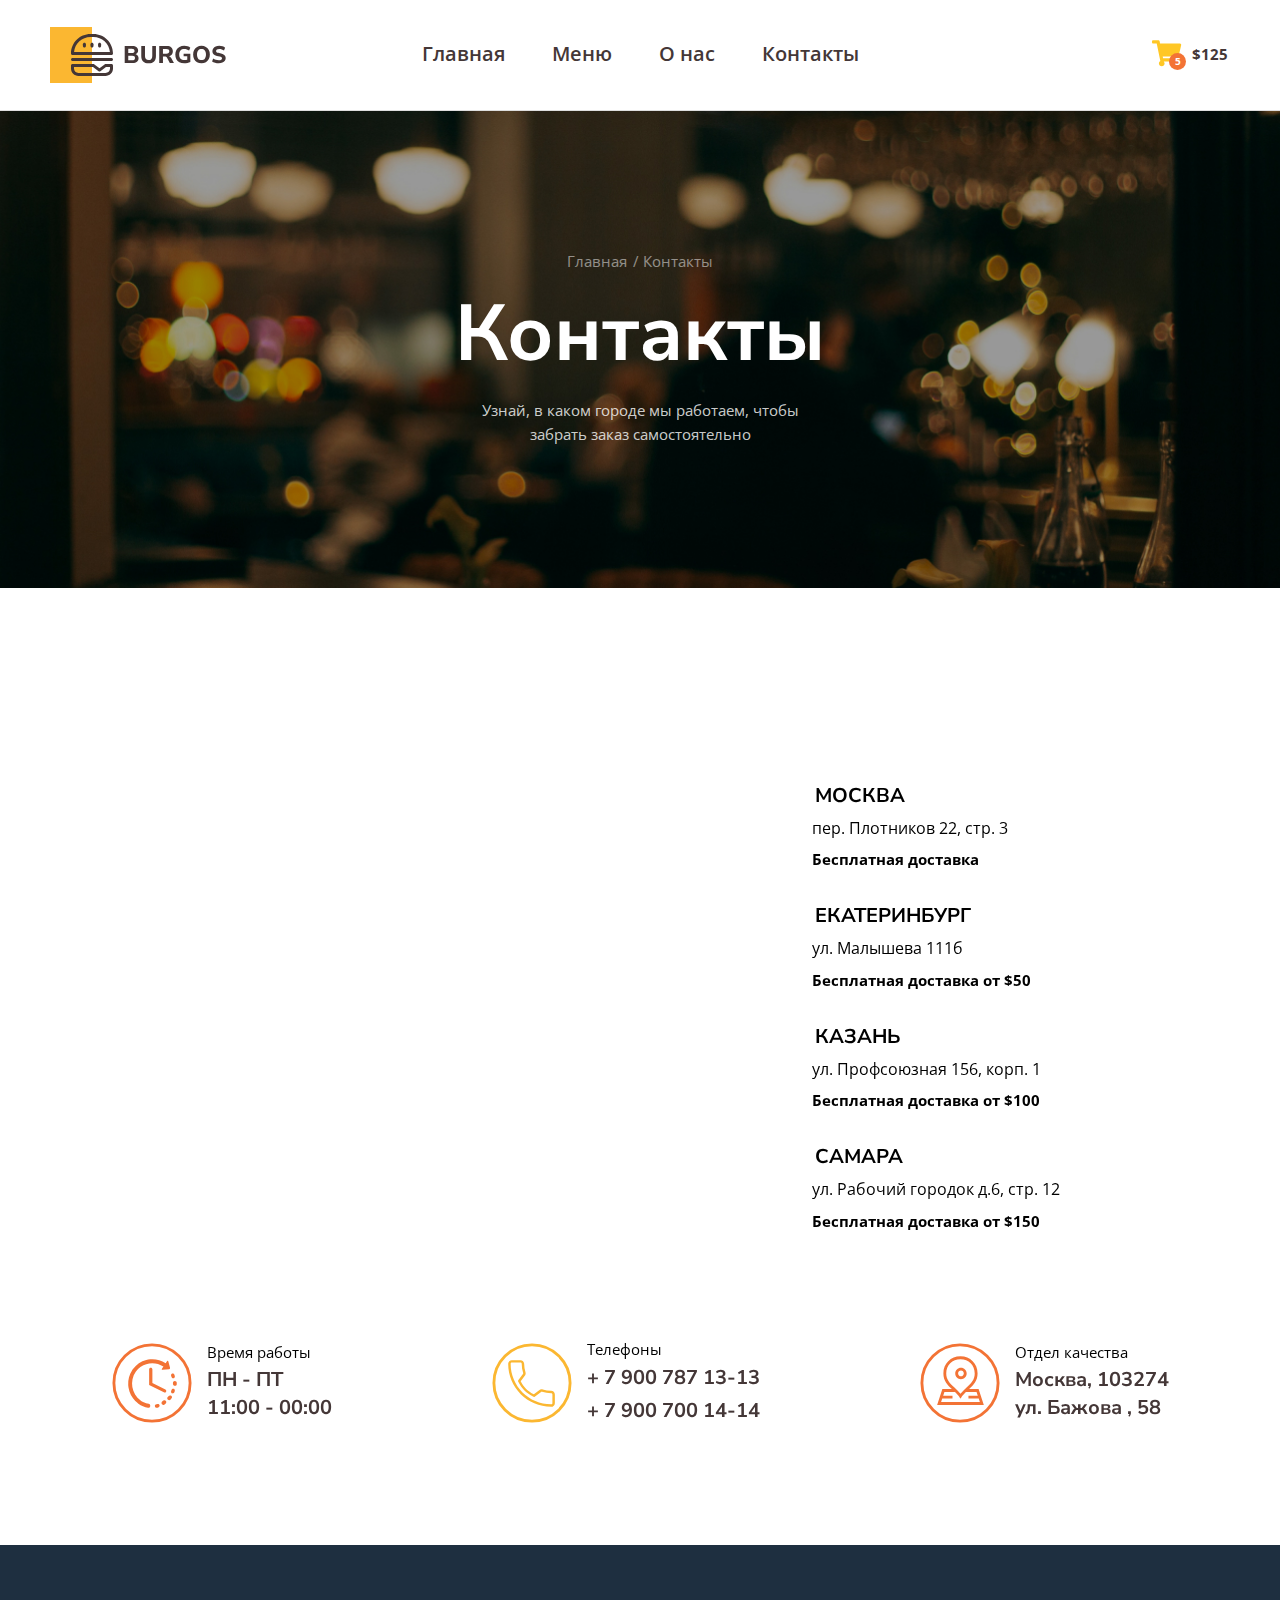
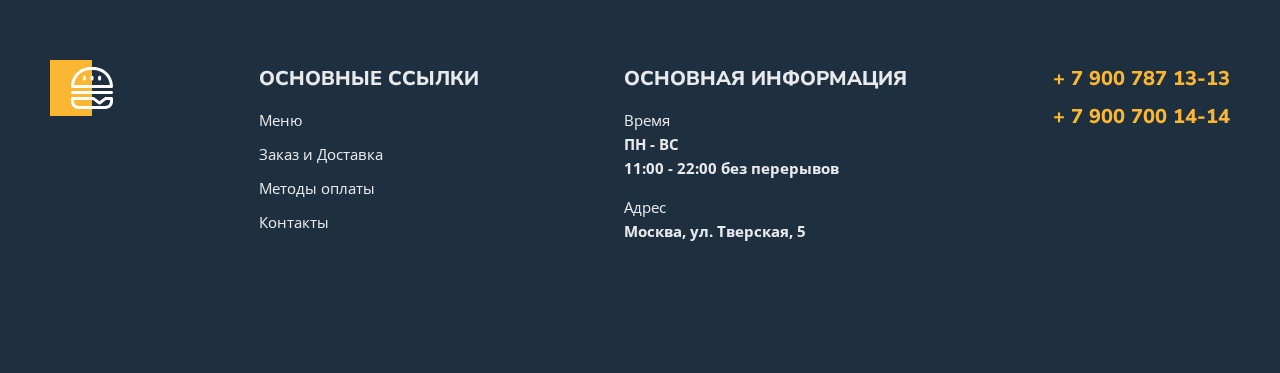
==== contact.html @ 473078d3 "DZ18" ====
<!DOCTYPE html>
<html lang="ru">
<head>
    <meta charset="UTF-8">
    <meta name="viewport" content="width=device-width, initial-scale=1.0">
    <title>Burger</title>
    <link rel="preconnect" href="https://fonts.googleapis.com">
    <link rel="preconnect" href="https://fonts.gstatic.com" crossorigin>
    <link href="https://fonts.googleapis.com/css2?family=Nunito+Sans:ital,opsz,wght@0,6..12,200..1000;1,6..12,200..1000&family=Open+Sans:ital,wght@0,300..800;1,300..800&display=swap" rel="stylesheet">
    <link rel="stylesheet" href="styles/normalize.min.css">
    <link rel="stylesheet" href="styles/main.css">
</head>
<body>
    <header class="header">
        <div class="container">
            <div class="header-wrapper">
                <div class="logo"></div>
                <nav class="nav">
                    <a href="#" class="nav-link">Главная</a>
                    <a href="index.html" class="nav-link">Меню</a>
                    <a href="#" class="nav-link">О нас</a>
                    <a href="contact.html" class="nav-link">Контакты</a>
                </nav>
                <a href="#" class="cart">
                    $125
                    <span class="cart-count">5</span>
                </a>
            </div>
        </div>
    </header>
    <section class="hero hero-contact">
        <div class="container">
            <ul class="breadcrumbs">
                <li class="breadcrumbs-item"><a class="breadcrumbs-link" href="index.html">Главная</a></li>
                <li class="breadcrumbs-item">Контакты</li>
            </ul>
            <h1 class="hero-title">Контакты</h1>
            <p class="hero-description">Узнай, в каком городе мы работаем, чтобы забрать заказ самостоятельно</p>
        </div>
    </section>
    <main>
        <div class="container">
            <div class="contact">
                <div class="contact-main">
                    <div class="contact-map">
                        <iframe src="https://yandex.ru/map-widget/v1/?um=constructor%3Aa754ee5cd33a70459dbfe131491606bd280e15737f4828b7c1d9d97bb42e4418&amp;source=constructor" width="100%" height="550" frameborder="0"></iframe>
                    </div>
                    <ul class="contact-adress">
                        <li>
                            <span>Москва</span>
                            пер. Плотников 22, стр. 3
                            <span>Бесплатная доставка</span>
                        </li>
                        <li>
                            <span>Екатеринбург</span>
                            ул. Малышева 111б
                            <span>Бесплатная доставка от $50</span>
                        </li>
                        <li>
                            <span>Казань</span>
                            ул. Профсоюзная 156, корп. 1
                            <span>Бесплатная доставка от $100</span>
                        </li>
                        <li>
                            <span>Самара</span>
                            ул. Рабочий городок д.6, стр. 12
                            <span>Бесплатная доставка от $150</span>
                        </li>
                    </ul>
                </div>
                <ul class="contact-additionally">
                    <li>
                        <span>
                            Время работы
                            <span class="contact-info">
                                ПН - ПТ<br>
                                11:00 - 00:00
                            </span>
                        </span>
                    </li>
                    <li>
                        <span>
                            Телефоны
                            <a class="contact-tel" href="tel:+79007871313">+ 7 900 787 13-13</a>
                            <a class="contact-tel" href="tel:+79007001414">+ 7 900 700 14-14</a>
                        </span>
                    </li>
                    <li>
                        <span>
                            Отдел качества
                            <span class="contact-info">
                                Москва, 103274<br>
                                ул. Бажова , 58
                            </span>
                        </span>
                        
                    </li>
                </ul>
            </div>
        </div>
    </main>
    <footer class="footer">
        <div class="container">
            <div class="footer-wrapper">
                <a href="#" class="footer-logo"></a>
                <div class="footer-item">
                    <h3 class="footer-title">Основные ссылки</h3>
                    <nav class="footer-nav">
                        <a href="index.html" class="footer-link">Меню</a>
                        <a href="#" class="footer-link">Заказ и Доставка</a>
                        <a href="#" class="footer-link">Методы оплаты</a>
                        <a href="contact.html" class="footer-link">Контакты</a>
                    </nav>
                </div>
                <div class="footer-item">
                    <h3 class="footer-title">Основная информация</h3>
                    <ul class="footer-list">
                        <li class="footer-list-item">
                            <span>Время</span>
                            ПН - ВС<br>
                            11:00 - 22:00 без перерывов
                        </li>
                        <li class="footer-list-item">
                            <span>Адрес</span>
                            Москва, ул. Тверская, 5
                        </li>
                    </ul>
                </div>
                <div class="footer-item">
                    <a class="footer-tel" href="tel:+79007871313">+ 7 900 787 13-13</a>
                    <a class="footer-tel" href="tel:+79007001414">+ 7 900 700 14-14</a>
                </div>
            </div>
        </div>
    </footer>
</body>
</html>
---- styles/main.css ----
:root {
    --open-sans: "Open Sans", serif;
    --nunito-sans: "Nunito Sans", serif;

    --accent-light: #FBB731;
    --accent-dark: #F37335;
    --dark: #443737;
    --light: #ffffff;
    --light-rbg: 255, 255, 255;

    --tr: .1s;
}

body {
    font-family: "Open Sans", serif;
}

a {
    text-decoration: none;
}

.container {
    width: 100%;
    max-width: 1180px;
    margin: 0 auto;
    padding: 0 15px;
}

/* Header */

.header {
    border-bottom: 1px solid #dedede;
}

.header-wrapper {
    display: flex;
    align-items: center;
    gap: 196px;
    padding: 27px 0;
}

.logo {
    display: block;
    width: 176px;
    height: 56px;
    background-image: url(../images/logo.svg);
    background-repeat: no-repeat;
    background-size: contain;
}

.nav {
    flex-grow: 1;
    display: flex;
    gap: 47px;
}

.nav-link {
    color: var(--dark);
    font-weight: 600;
    font-size: 20px;
}

.nav-link::after {
    content: '';
    display: block;
    width: 100%;
    height: 3px;
    background-color: transparent;
    border-radius: 1.5px;
    transition: var(--tr);
}

.nav-link:hover::after {
    background-color: var(--accent-light);
}

.cart {
    display: flex;
    position: relative;
    align-items: center;
    gap: 10px;
    color: var(--dark);
    font-weight: 700;
    font-size: 15px;
    padding-right: 2px;
}

.cart::before {
    content: '';
    display: block;
    width: 30px;
    height: 30px;
    background-image: url(../images/cart.svg);
    background-repeat: no-repeat;
    background-size: contain;
}

.cart-count {
    display: flex;
    position: absolute;
    bottom: 0px;
    left: 17px;
    align-items: center;
    justify-content: center;
    width: 17px;
    height: 17px;
    font-size: 10px;
    color: var(--light);
    background-color: var(--accent-dark);
    border-radius: 100%;
}

/* Hero */

.hero {
    background-image: url(../images/hero.jpg);
    background-repeat: no-repeat;
    background-size: cover;
    background-position: center center;
    text-align: center;
    padding: 142px 0;
}

.breadcrumbs {
    display: flex;
    align-items: center;
    justify-content: center;
    gap: 16px;
    list-style: none;
    padding: 0;
    color: rgba(var(--light-rbg), .5);
    font-size: 15px;
    margin: 0;
}

.breadcrumbs-item {
    position: relative;
}

.breadcrumbs-item:not(:last-child)::after {
    content: '/';
    position: absolute;
    right: -12px;
}

.breadcrumbs-link {
    color: rgba(var(--light-rbg), .5);
    transition: var(--tr);
}

.breadcrumbs-link:hover {
    color: var(--accent-light);
}

.hero-title {
    color: var(--light);
    font-family: var(--nunito-sans);
    font-size: 79px;
    font-weight: 700;
    text-transform: capitalize;
    margin-top: 19px;
    margin-bottom: 18px;
}

.hero-description {
    max-width: 320px;
    margin: 0 auto;
    color: rgba(var(--light-rbg), .8);
    font-size: 15px;
    line-height: 160%;
}

/* Banner */

.banner {
    margin-top: 140px;
}

.banner-wrapper {
    padding: 99px 101px;
    background-image: url(../images/banner.jpg);
    background-repeat: no-repeat;
    background-position: center;
}

.banner-title {
    color: var(--light);
    font-family: var(--nunito-sans);
    font-weight: 900;
    font-size: 60px;
    line-height: 127%;
    text-transform: uppercase;
    margin: 0 0 11px 0;
}

.banner-title span {
    display: block;
    text-align: center;
    font-family: var(--open-sans);
    color: var(--light);
    font-weight: 600;
    font-size: 14px;
    line-height: 129%;
    text-transform: uppercase;
    background-color: var(--accent-dark);
    max-width: 95px;
    border-radius: 14px;
    margin-bottom: 3px;
    padding: 5px 0;
}

.banner-description {
    max-width: 328px;
    font-family: var(--open-sans);
    font-weight: 400;
    font-size: 15px;
    line-height: 160%;
    color: rgba(var(--light-rbg), 0.8);
    margin: 0 0 14px;
}

.banner-btn {
    border-radius: 5px;
    border: none;
    background-color: var(--accent-light);
    font-family: var(--nunito-sans);
    font-weight: 700;
    font-size: 14px;
    line-height: 129%;
    text-transform: uppercase;
    color: var(--dark);
    padding: 20px 25px;
    transition: var(--tr);
}

.banner-btn:hover {
    background-color: var(--accent-dark);
}

/* Menu header */

.menu {
    margin: 104px 0 0 0;
}

.menu-header {
    display: flex;
    justify-content: space-between;
    align-items: center;
    margin: 0 0 36px 0;
    position: relative;
}

.menu-title {
    margin: 0;
    font-family: var(--nunito-sans);   
    color: var(--dark);
    text-transform: uppercase;
    font-size: 44px;
}

.menu-box {
    display: grid;
    grid-template-columns: repeat(3, 1fr);
    grid-template-rows: auto;;
    gap: 30px 20px;
}

.menu-thumb {
    width: 100%;
    height: 430px;
    position: relative;
    overflow: hidden;
}

.menu-thumb img {
    width: 100%;
    height: 100%;
    position: absolute;
    left: 50%;
    top: 50%;
    transform: translate(-50%, -50%);
    object-fit: cover;
}

.select {
    display: block;
    width: 279px;
    font-family: var(--open-sans);
    font-weight: 400;
    font-size: 15px;
    line-height: 160%;
    color: var(--dark);
    border-radius: 22px;
    border: 1px solid #dedede;
    padding: 9px 29px;
    appearance: none;
    cursor: pointer;
    outline: none;
}

.menu-header::after {
    content: '';
    display: block;
    position: absolute;
    right: 29px;
    width: 13px;
    height: 9px;
    background: url(../images/arrow.svg);
    background-repeat: no-repeat;
    background-size: contain;
    pointer-events: none;
}

.menu-name {
    font-family: var(--nunito-sans);
    color: var(--dark);
    font-size: 30px;
    font-weight: 600;
    line-height: 127%;
    text-align: center;
    margin: 0;
    padding: 20px 0 0 0;
}

.menu-price {
    font-family: var(--nunito-sans);
    font-weight: 700;
    font-size: 20px;
    line-height: 140%;
    text-align: center;
    color: rgba(68, 55, 55, 0.5);
    margin: 0;
    padding: 5px 0 0 0;
}

.menu-btn {
    display: block;
    border-radius: 5px;
    border: none;
    background-color: var(--accent-light);
    font-family: var(--nunito-sans);
    font-weight: 700;
    font-size: 14px;
    line-height: 129%;
    text-transform: uppercase;
    color: var(--dark);
    margin: 20px auto;
    padding: 10px 36px 10px 58px;
    position: relative;
    transition: var(--tr);
}

.menu-btn::before {
    content: '';
    display: block;
    width: 18px;
    height: 18px;
    background: url(../images/cart2.svg) no-repeat;
    background-size: contain;
    position: absolute;
    left: 29px;
}

.menu-btn:hover {
    background-color: var(--accent-dark);
}

/* Дополнительно */

.menu-add {
    margin: 83px 0;
}

.menuadd-header {
    display: flex;
    justify-content: space-between;
    align-items: center;
    margin: 0 0 36px 0;
    position: relative;
}

/* Футер */

.footer {
    background-color: #1E2F40;
    margin-top: 120px;
}

.footer-wrapper {
    display: flex;
    justify-content: space-between;
    font-family: var(--nunito-sans);
    color: rgba(var(--light-rbg), .9);
    padding: 115px 0;
}

.footer-title {
    font-weight: 800;
    font-size: 20px;
    line-height: 190%;
    text-transform: uppercase;
    margin: 0;
    padding-bottom: 10px;
}

.footer-nav {
    font-family: var(--open-sans);
    font-weight: 400;
    font-size: 15px;
    line-height: 160%;
}

.footer-list {
    font-family: var(--open-sans);
    list-style-type: none;
    font-weight: 700;
    font-size: 15px;
    line-height: 160%;
    padding: 0;
    margin: 0;
}

.footer-list li {
    padding-bottom: 15px;
}

.footer-list span {
    display: block;
    font-weight: 400;
    font-size: 15px;
    line-height: 160%;
}

.footer-nav a{
    display: block;
    padding-bottom: 10px;
    color: rgba(var(--light-rbg), .9);
    transition: var(--tr);
}

.footer-nav a:hover {
    color: var(--accent-light);
}

.footer-logo {
    display: block;
    width: 63px;
    height: 56px;
    background-image: url(../images/logo-light-min.svg);
    background-repeat: no-repeat;
    background-size: contain;
}

.footer-tel {
    display: block;
    color: var(--accent-light);
    font-weight: 800;
    font-size: 20px;
    line-height: 190%;
    text-transform: uppercase;
    transition: var(--tr);
}

.footer-tel:hover {
    color: var(--accent-dark);
}

/* Contacts */

.hero-contact {
    background-image: url(../images/hero-contact.jpg);
    background-repeat: no-repeat;
    background-size: cover;
    background-position: center center;
    text-align: center;
    padding: 142px 0;
}

.contact-main {
    display: flex;
    align-items: center;
    gap: 20px;
    max-width: 1057px;
    margin: 140px auto 60px;
}

.contact-map {
    flex-basis: 680px;
}

.contact-adress {
    flex-basis: calc(100% - 680px - 20px);
    list-style-type: none;
    padding-left: 0;
}

.contact-adress > li:not(:last-child) {
    margin-bottom: 26px;
}

.contact-adress > li > span {
    display: block;
    font-size: 15px;
    line-height: 160%;
}

.contact-adress > li > span:first-child {
    font-family: var(--nunito-sans);
    font-size: 20px;
    font-weight: 700;
    line-height: 190%;
    text-transform: uppercase;
    margin-left: 3px;
    margin-bottom: 4px;
}

.contact-adress > li > span:last-child {
    font-weight: 700;
    margin-top: 10px;
}

.contact-additionally {
    display: flex;
    justify-content: space-between;
    gap: 20px;
    max-width: 1057px;
    list-style-type: none;
    padding-left: 0;
    margin: 0 auto;
}

.contact-additionally > li {
    font-size: 15px;
    display: flex;
    align-items: center;
    gap: 15px;
}

.contact-additionally > li::before {
    content: '';
    display: block;
    width: 80px;
    height: 80px;
    background-repeat: no-repeat;
    background-size: cover;
}

.contact-additionally > li:nth-child(1):before {
    background-image: url(../images/contact/01.svg);
}
.contact-additionally > li:nth-child(2):before {
    background-image: url(../images/contact/02.svg);
}
.contact-additionally > li:nth-child(3):before {
    background-image: url(../images/contact/03.svg);
}

.contact-info,
.contact-tel {
    display: block;
    color: var(--dark);
    font-family: var(--nunito-sans);
    font-size: 20px;
    font-weight: 700;
    line-height: 140%;
    margin-top: 5px;
}

.contact-tel {
    transition: var(--tr);
}

.contact-tel:hover {
    color: var(--accent-light);
}
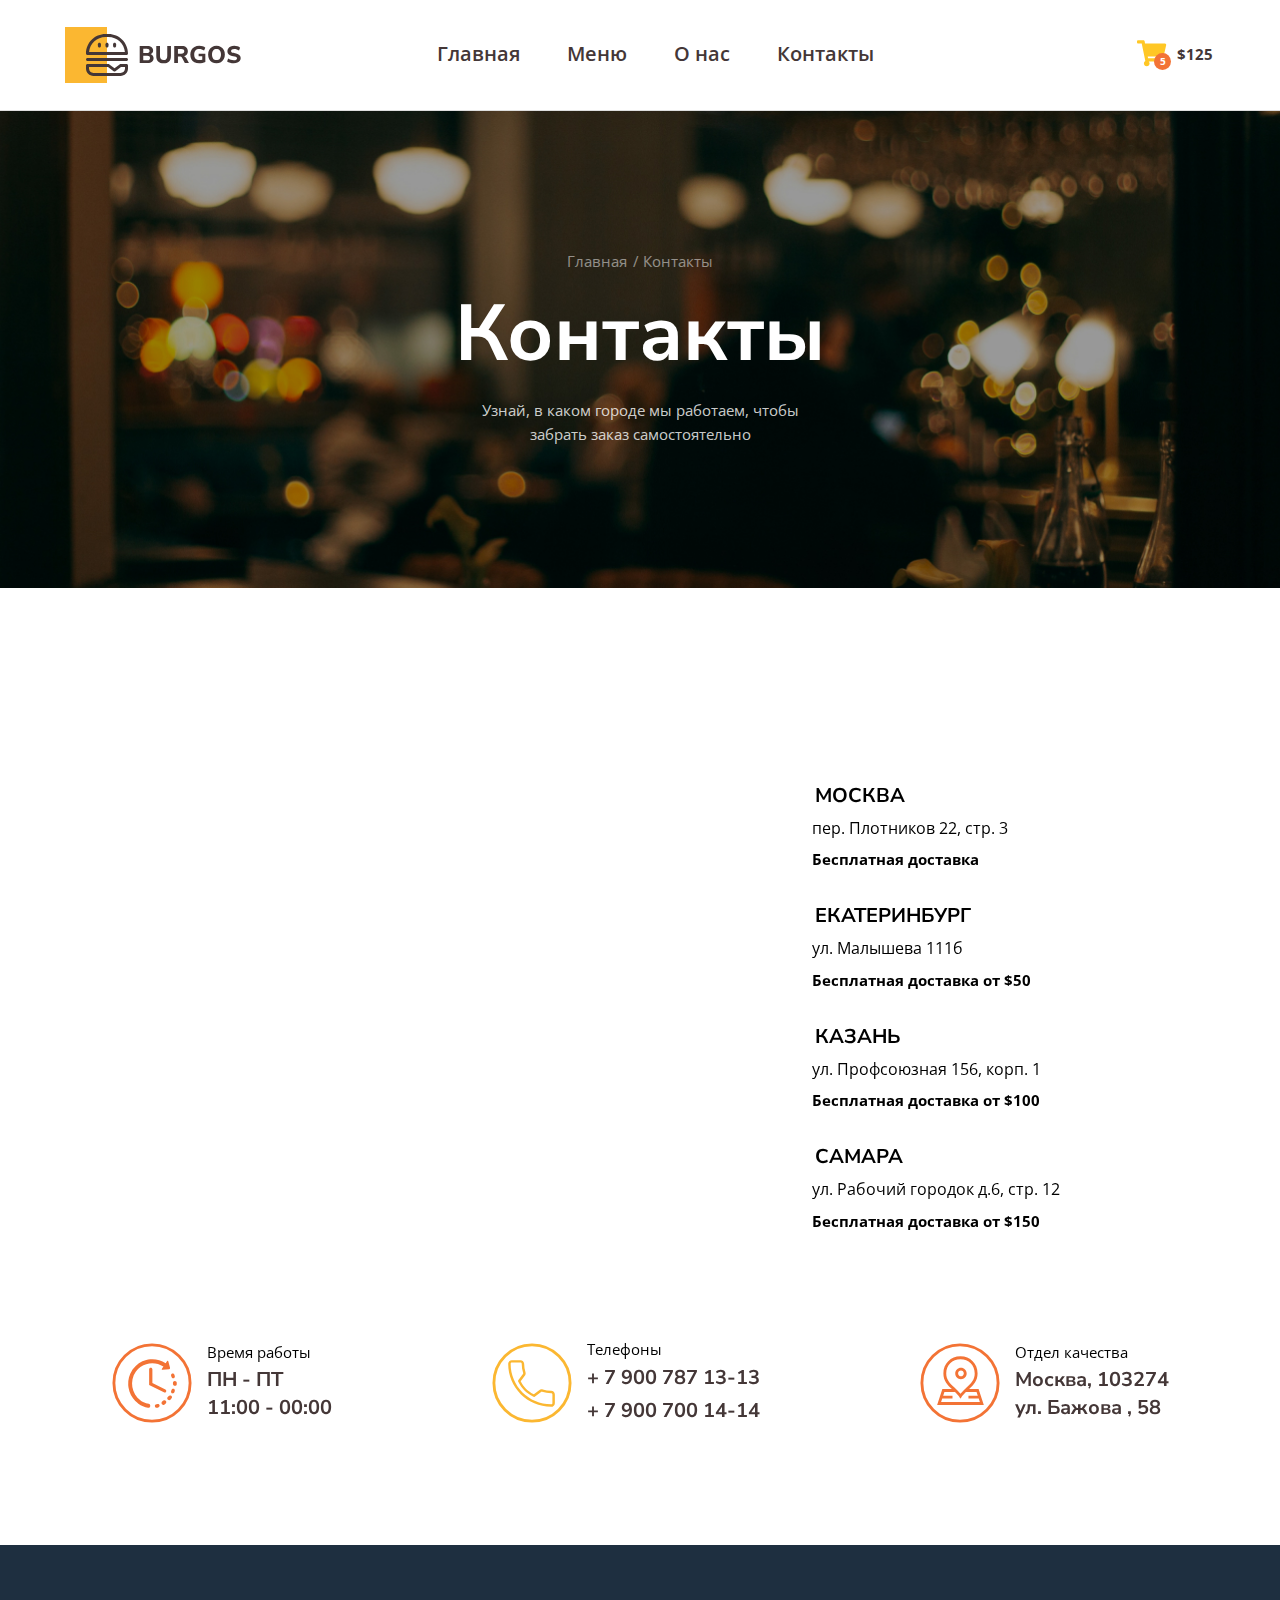
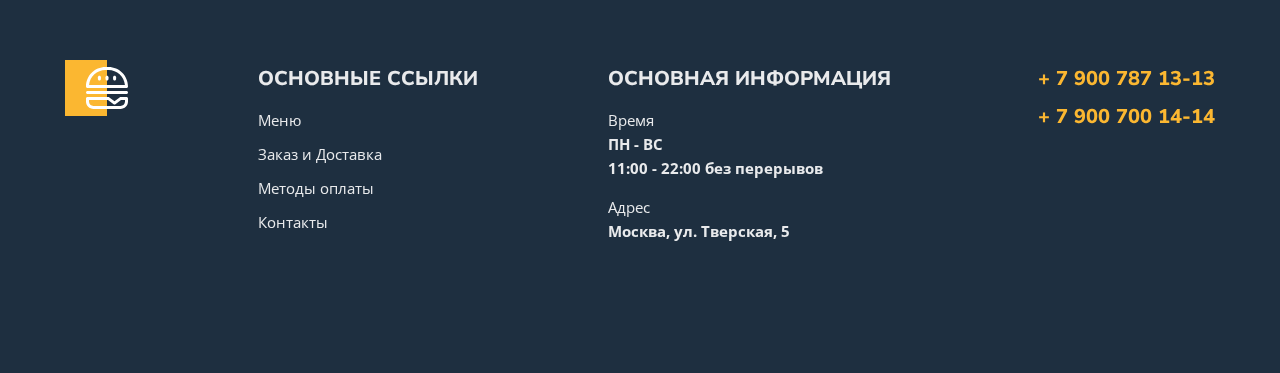
==== commit 856a57c4: "DZ21" ====
--- a/contact.html
+++ b/contact.html
@@ -1,17 +1,21 @@
 <!DOCTYPE html>
 <html lang="ru">
+
 <head>
     <meta charset="UTF-8">
     <meta name="viewport" content="width=device-width, initial-scale=1.0">
     <title>Burger</title>
     <link rel="preconnect" href="https://fonts.googleapis.com">
     <link rel="preconnect" href="https://fonts.gstatic.com" crossorigin>
-    <link href="https://fonts.googleapis.com/css2?family=Nunito+Sans:ital,opsz,wght@0,6..12,200..1000;1,6..12,200..1000&family=Open+Sans:ital,wght@0,300..800;1,300..800&display=swap" rel="stylesheet">
+    <link
+        href="https://fonts.googleapis.com/css2?family=Nunito+Sans:ital,opsz,wght@0,6..12,200..1000;1,6..12,200..1000&family=Open+Sans:ital,wght@0,300..800;1,300..800&display=swap"
+        rel="stylesheet">
     <link rel="stylesheet" href="styles/normalize.min.css">
     <link rel="stylesheet" href="styles/main.css">
 </head>
+
 <body>
-    <header class="header">
+    <header class="header" id="headerTopContacts">
         <div class="container">
             <div class="header-wrapper">
                 <div class="logo"></div>
@@ -43,7 +47,9 @@
             <div class="contact">
                 <div class="contact-main">
                     <div class="contact-map">
-                        <iframe src="https://yandex.ru/map-widget/v1/?um=constructor%3Aa754ee5cd33a70459dbfe131491606bd280e15737f4828b7c1d9d97bb42e4418&amp;source=constructor" width="100%" height="550" frameborder="0"></iframe>
+                        <iframe
+                            src="https://yandex.ru/map-widget/v1/?um=constructor%3Aa754ee5cd33a70459dbfe131491606bd280e15737f4828b7c1d9d97bb42e4418&amp;source=constructor"
+                            width="100%" height="550" frameborder="0"></iframe>
                     </div>
                     <ul class="contact-adress">
                         <li>
@@ -93,7 +99,7 @@
                                 ул. Бажова , 58
                             </span>
                         </span>
-                        
+
                     </li>
                 </ul>
             </div>
@@ -133,5 +139,7 @@
             </div>
         </div>
     </footer>
+    <a href="#headerTopContacts" class="button-up hidden" id="btnUp">Наверх</a>
+    <script src="./scripts/script.js"></script>
 </body>
 </html>--- a/styles/main.css
+++ b/styles/main.css
@@ -8,7 +8,7 @@
     --light: #ffffff;
     --light-rbg: 255, 255, 255;
 
-    --tr: .1s;
+    --tr: .2s;
 }
 
 body {
@@ -24,6 +24,7 @@
     max-width: 1180px;
     margin: 0 auto;
     padding: 0 15px;
+    box-sizing: border-box;
 }
 
 /* Header */
@@ -35,7 +36,7 @@
 .header-wrapper {
     display: flex;
     align-items: center;
-    gap: 196px;
+    gap: 47px;
     padding: 27px 0;
 }
 
@@ -52,6 +53,7 @@
     flex-grow: 1;
     display: flex;
     gap: 47px;
+    margin-left: min(12vw, 149px);
 }
 
 .nav-link {
@@ -220,7 +222,10 @@
 }
 
 .banner-btn {
+    display: block;
     border-radius: 5px;
+    text-align: center;
+    width: 170px;
     border: none;
     background-color: var(--accent-light);
     font-family: var(--nunito-sans);
@@ -229,7 +234,7 @@
     line-height: 129%;
     text-transform: uppercase;
     color: var(--dark);
-    padding: 20px 25px;
+    padding: 20px 0;
     transition: var(--tr);
 }
 
@@ -349,6 +354,7 @@
     padding: 10px 36px 10px 58px;
     position: relative;
     transition: var(--tr);
+    cursor: pointer;
 }
 
 .menu-btn::before {
@@ -393,6 +399,7 @@
     font-family: var(--nunito-sans);
     color: rgba(var(--light-rbg), .9);
     padding: 115px 0;
+    gap: 15px;
 }
 
 .footer-title {
@@ -460,10 +467,19 @@
     line-height: 190%;
     text-transform: uppercase;
     transition: var(--tr);
+    text-align: right;
+}
+
+.footer-tel.mobile {
+    display: none;
 }
 
 .footer-tel:hover {
     color: var(--accent-dark);
+}
+
+.footer-item:last-child {
+    flex-basis: 194px;
 }
 
 /* Contacts */
@@ -573,4 +589,102 @@
 
 .contact-tel:hover {
     color: var(--accent-light);
+}
+
+.button-up {
+    position: fixed;
+    right: 10px;
+    bottom: 10px;
+    border-radius: 5px;
+    text-align: center;
+    width: 80px;
+    border: none;
+    background-color: var(--accent-light);
+    font-family: var(--nunito-sans);
+    font-weight: 700;
+    font-size: 14px;
+    line-height: 129%;
+    text-transform: uppercase;
+    color: var(--dark);
+    padding: 8px 0;
+    transition: var(--tr);
+}
+
+.button-up:hover {
+    background-color: var(--accent-dark);
+}
+
+.button-up.hidden {
+    opacity: 0;
+    pointer-events: none;
+}
+
+.button-up.visible {
+    opacity: 1;
+}
+
+/* Media */
+
+@media (max-width: 1080px) {
+    .header-wrapper {
+        gap: 48px;
+    }
+    .nav {
+        gap: min(3vw, 30px);
+        margin-left: 0;
+    }
+}
+
+@media (max-width: 768px) {
+    .header-wrapper {
+        gap: 45px;
+    }
+    .nav {
+        gap: 22px;
+    }
+    .logo {
+        width: 150px;
+        height: 47.81px;
+    }
+    .banner {
+        margin-top: 72px;
+    }
+    .banner-wrapper {
+        padding: 99px  40px;
+    }
+    .menu {
+        margin: 80px 0 0 0;
+    }
+    .menu-box {
+        grid-template-columns: repeat(2, 1fr);
+    }
+    .menu-box.add {
+        grid-template-columns: 1fr;
+        gap: 50px;
+    }
+    .menu-item.add {
+        display: flex;
+        align-items: center;
+        gap: 20px;
+    }
+    .menu-item.add .menu-thumb {
+        flex-basis: calc(60% - 20px);
+        height: 260px;
+    }
+    .menu-item.add .menu-info {
+        flex-basis: 40%;
+    }
+    .footer-item:last-child {
+        display: none;
+    }
+    .footer-tel.mobile {
+        display: block;
+        text-align: left;
+    }
+    .footer-nav {
+        padding-bottom: 15px;
+    }
+    .footer-wrapper {
+        padding: 62px 0 71px 0;
+    }
 }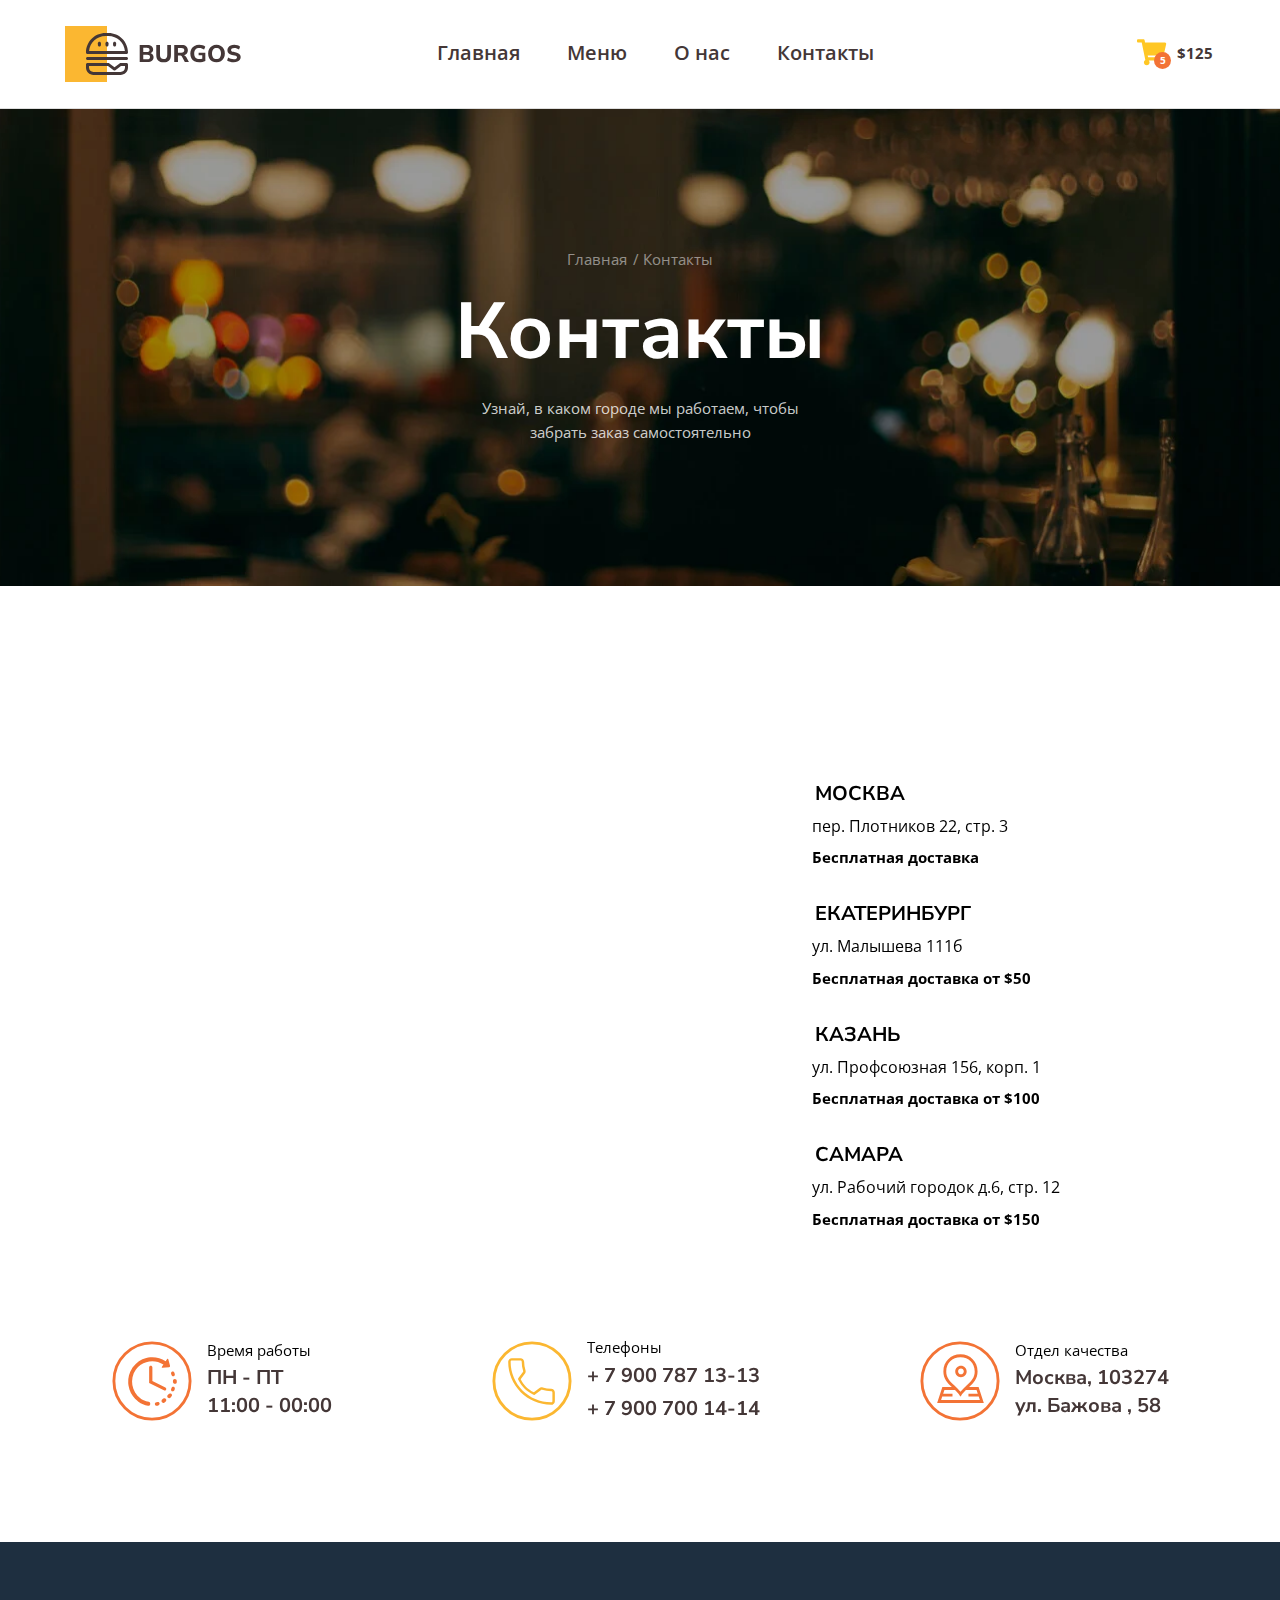
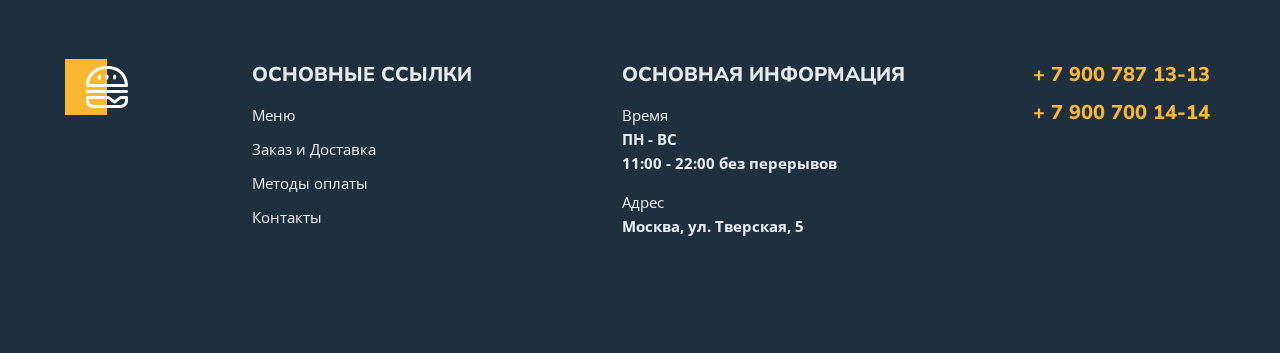
==== commit a9d48b9d: "testfont" ====
--- a/contact.html
+++ b/contact.html
@@ -5,11 +5,9 @@
     <meta charset="UTF-8">
     <meta name="viewport" content="width=device-width, initial-scale=1.0">
     <title>Burger</title>
-    <link rel="preconnect" href="https://fonts.googleapis.com">
+    <!-- <link rel="preconnect" href="https://fonts.googleapis.com">
     <link rel="preconnect" href="https://fonts.gstatic.com" crossorigin>
-    <link
-        href="https://fonts.googleapis.com/css2?family=Nunito+Sans:ital,opsz,wght@0,6..12,200..1000;1,6..12,200..1000&family=Open+Sans:ital,wght@0,300..800;1,300..800&display=swap"
-        rel="stylesheet">
+    <link href="https://fonts.googleapis.com/css2?family=Nunito+Sans:ital,opsz,wght@0,6..12,200..1000;1,6..12,200..1000&family=Open+Sans:ital,wght@0,300..800;1,300..800&display=swap" rel="stylesheet"> -->
     <link rel="stylesheet" href="styles/normalize.min.css">
     <link rel="stylesheet" href="styles/main.css">
 </head>
--- a/styles/main.css
+++ b/styles/main.css
@@ -1,3 +1,5 @@
+@import url('https://fonts.googleapis.com/css2?family=Nunito+Sans:opsz,wght@6..12,200..1000&family=Open+Sans:wght@300..800&display=swap');
+
 :root {
     --open-sans: "Open Sans", serif;
     --nunito-sans: "Nunito Sans", serif;
@@ -24,7 +26,6 @@
     max-width: 1180px;
     margin: 0 auto;
     padding: 0 15px;
-    box-sizing: border-box;
 }
 
 /* Header */
@@ -37,7 +38,16 @@
     display: flex;
     align-items: center;
     gap: 47px;
-    padding: 27px 0;
+    padding: 26px 0;
+}
+
+.button-burger {
+    display: none;
+    width: 34px;
+    height: 22px;
+    border: none;
+    background-color: transparent;
+    background-image: url(../images/burger-button.svg);
 }
 
 .logo {
@@ -115,7 +125,7 @@
 /* Hero */
 
 .hero {
-    background-image: url(../images/hero.jpg);
+    background-image: url(../images/hero.webp);
     background-repeat: no-repeat;
     background-size: cover;
     background-position: center center;
@@ -180,7 +190,7 @@
 
 .banner-wrapper {
     padding: 99px 101px;
-    background-image: url(../images/banner.jpg);
+    background-image: url(../images/banner.avif);
     background-repeat: no-repeat;
     background-position: center;
 }
@@ -193,6 +203,10 @@
     line-height: 127%;
     text-transform: uppercase;
     margin: 0 0 11px 0;
+}
+
+.banner-title.mobile {
+    display: none;
 }
 
 .banner-title span {
@@ -219,6 +233,10 @@
     line-height: 160%;
     color: rgba(var(--light-rbg), 0.8);
     margin: 0 0 14px;
+}
+
+.banner-description.mobile {
+    display: none;
 }
 
 .banner-btn {
@@ -237,6 +255,9 @@
     padding: 20px 0;
     transition: var(--tr);
 }
+.banner-btn.mobile {
+    display: none;
+}
 
 .banner-btn:hover {
     background-color: var(--accent-dark);
@@ -273,9 +294,10 @@
 
 .menu-thumb {
     width: 100%;
-    height: 430px;
+    height: min(34vw, 430px);
     position: relative;
     overflow: hidden;
+    margin: 0 0 20px 0;
 }
 
 .menu-thumb img {
@@ -325,7 +347,7 @@
     line-height: 127%;
     text-align: center;
     margin: 0;
-    padding: 20px 0 0 0;
+    /* padding: 20px 0 0 0; */
 }
 
 .menu-price {
@@ -375,7 +397,7 @@
 /* Дополнительно */
 
 .menu-add {
-    margin: 83px 0;
+    margin-top: 83px;
 }
 
 .menuadd-header {
@@ -390,7 +412,7 @@
 
 .footer {
     background-color: #1E2F40;
-    margin-top: 120px;
+    margin-top: 119px;
 }
 
 .footer-wrapper {
@@ -398,8 +420,18 @@
     justify-content: space-between;
     font-family: var(--nunito-sans);
     color: rgba(var(--light-rbg), .9);
-    padding: 115px 0;
+    padding: 114px 0 100px 0;
     gap: 15px;
+}
+
+.footer-logo {
+    display: block;
+    width: 63px;
+    height: 56px;
+    background-image: url(../images/logo-light-min.svg);
+    background-repeat: no-repeat;
+    background-size: contain;
+    margin-top: 3px;
 }
 
 .footer-title {
@@ -408,7 +440,7 @@
     line-height: 190%;
     text-transform: uppercase;
     margin: 0;
-    padding-bottom: 10px;
+    padding-bottom: 9px;
 }
 
 .footer-nav {
@@ -450,15 +482,6 @@
     color: var(--accent-light);
 }
 
-.footer-logo {
-    display: block;
-    width: 63px;
-    height: 56px;
-    background-image: url(../images/logo-light-min.svg);
-    background-repeat: no-repeat;
-    background-size: contain;
-}
-
 .footer-tel {
     display: block;
     color: var(--accent-light);
@@ -479,13 +502,18 @@
 }
 
 .footer-item:last-child {
-    flex-basis: 194px;
+    flex-basis: 196px;
+    margin-right: 5px;
+    margin-left: -15px;
+}
+.footer-item:nth-child(3) {
+    margin-left: 25px;
 }
 
 /* Contacts */
 
 .hero-contact {
-    background-image: url(../images/hero-contact.jpg);
+    background-image: url(../images/hero-contact.webp);
     background-repeat: no-repeat;
     background-size: cover;
     background-position: center center;
@@ -623,7 +651,17 @@
     opacity: 1;
 }
 
+.modal {
+    display: none;
+}
+
 /* Media */
+
+@media (max-width: 1280px) {
+    .container {
+        box-sizing: border-box;
+    }
+}
 
 @media (max-width: 1080px) {
     .header-wrapper {
@@ -636,11 +674,15 @@
 }
 
 @media (max-width: 768px) {
+    .hero {
+        padding: 142px 0 142px 10px;
+    }
     .header-wrapper {
         gap: 45px;
+        padding: 30px 0;
     }
     .nav {
-        gap: 22px;
+        gap: 23px;
     }
     .logo {
         width: 150px;
@@ -650,10 +692,17 @@
         margin-top: 72px;
     }
     .banner-wrapper {
-        padding: 99px  40px;
+        padding: 100px  40px;
+        background-position: 18%;
     }
     .menu {
-        margin: 80px 0 0 0;
+        margin-top: 84px;
+    }
+    .menu-thumb {
+        height: 430px;
+    }
+    .menu-add {
+        margin-top: 72px;
     }
     .menu-box {
         grid-template-columns: repeat(2, 1fr);
@@ -668,23 +717,250 @@
         gap: 20px;
     }
     .menu-item.add .menu-thumb {
-        flex-basis: calc(60% - 20px);
+        flex-basis: calc(63% - 20px);
         height: 260px;
+        margin: 0;
     }
     .menu-item.add .menu-info {
-        flex-basis: 40%;
+        flex-basis: 37%;
+    }
+    .footer {
+        margin-top: 140px;
+    }
+    .footer-title {
+        padding-bottom: 11px;
+    }
+    .footer-item:nth-child(3) {
+        margin-left: 23px;
     }
     .footer-item:last-child {
         display: none;
+    }
+    .footer-list {
+        padding-top: 1px;
+    }
+    .footer-list li {
+        padding-bottom: 14px;
     }
     .footer-tel.mobile {
         display: block;
         text-align: left;
     }
-    .footer-nav {
-        padding-bottom: 15px;
+    .footer-nav a{
+        padding-bottom: 9px;
+    }
+    .footer-nav{
+        padding-bottom: 4px;
     }
     .footer-wrapper {
-        padding: 62px 0 71px 0;
+        padding: 59px 0 71px 0;
+    }
+}
+
+    @media (max-width: 730px) {
+    .nav {
+        display: none;
+    }
+    .button-burger {
+        display: block;
+    }
+    .logo {
+        flex-grow: 1;
+        width: 116px;
+        height: 37px;
+    }
+    .header-wrapper {
+        gap: 21px;
+        padding: 19px 0;
+    }
+    .modal {
+        display: flex;
+        flex-direction: column;
+        width: 100%;
+        max-width: 500px;
+        padding: 40px 15px;
+        position: absolute;
+        top: -400px;
+        left: 0;
+        right: 0;
+        margin: 0 auto;
+        background-color: #fff8df;
+        align-items: center;
+        gap: 23px;
+        box-sizing: border-box;
+        transition: var(--tr);
+    }
+    .modal-close {
+        position: absolute;
+        top: 20px;
+        right: 20px;
+        background-image: url(../images/modal-close.svg);
+        width: 22px;
+        height: 22px;
+        background-repeat: no-repeat;
+        background-size: contain;
+        border: none;
+        background-color: transparent;
+    }
+    .hero {
+        padding: 57px 0;
+        background-image: url(../images/hero-mobile.webp);
+    }
+    .banner {
+        margin-top: 34px;
+    }
+    .banner-wrapper {
+        padding: 33px 16px;
+        background-position: 18%;
+    }
+    .banner-description {
+        font-size: 14px;
+        max-width: 222px;
+        margin-bottom: 18px;
+    }
+    .banner-btn {
+        width: 197px;
+    }
+    .breadcrumbs {
+        font-size: 14px;
+        gap: 12px;
+    }
+    .breadcrumbs-item:not(:last-child)::after {
+        right: -8px;
+    }
+    .hero-title {
+        font-size: 38px;
+        margin-top: 29px;
+        margin-bottom: 12px;
+    }
+    .hero-description {
+        font-size: 12px;
+        max-width: 258px;
+    }
+    .menu {
+        margin-top: 58px;
+    }
+    .menu-title {
+        font-size: 27px;
+    }
+    .select {
+        width: 136px;
+        font-size: 12px;
+        padding: 11px 14px;
+    }
+    .menu-box {
+        gap: 24px 20px;
+    }
+    .menu-thumb {
+        margin: 0 0 9px 0;
+        height: 50vw;
+    }
+    .menu-header {
+        margin: 0 0 31px 0;
+    }
+    .menu-header::after {
+        right: 11px;
+    }
+    .menu-name {
+        font-size: 13px;
+    }
+    .menu-price {
+        font-size: 12px;
+        padding: 8px 0 11px 0;
+    }
+    .menu-btn {
+        margin: 0 auto;
+        padding: 10px 25px 10px 47px;
+    }
+    .menu-btn::before {
+        left: 22px;
+    }
+    .menu-add {
+        margin-top: 63px;
+    }
+    .menu-box.add {
+        gap: 25px;
+    }
+    .menu-item.add .menu-thumb {
+        flex-basis: calc(100% - 150px);
+        height: 35vw;
+    }
+    .menu-item.add .menu-info {
+        flex-basis: 130px;
+    }
+    .footer {
+        margin-top: 79px;
+    }
+    .footer-wrapper {
+        flex-direction: column;
+        position: relative;
+    }
+    .footer-tel.mobile {
+        position: absolute;
+        top: 52px;
+        right: 1px;
+    }
+    .footer-wrapper {
+        margin-left: -2px;
+        padding: 60px 0 50px 0;
+        gap: 22px;
+    }
+    .footer-tel.mobile + .footer-tel.mobile {
+        top: 90px;
+    }
+    .footer-logo {
+        margin-bottom: 21px;
+        margin-top: 0;
+    }
+    .footer-title {
+        font-size: 18px;
+        padding-bottom: 14px;
+    }
+    .footer-item:nth-child(3) {
+        margin-left: 0;
+    }
+    .footer-list {
+        padding-top: 0px;
+    }
+}
+@media (max-width: 450px) {
+    .menu-item.add .menu-thumb {
+        flex-basis: calc(100% - 130px - 20px);
+        height: 40vw;
+    }
+    .banner-wrapper {
+        background-image: url(../images/banner-mobile.avif);
+        background-position: 0%;
+        height: 263px;
+    }
+    .banner {
+        position: relative;
+    }
+    .banner-description {
+        display: none;
+    }
+    .banner-description.mobile {
+        position: absolute;
+        display: block;
+        left: 32px;
+        bottom: 94px;
+    }
+    .banner-btn {
+        display: none;
+    }
+    .banner-btn.mobile {
+        position: absolute;
+        display: block;
+        left: 32px;
+        bottom: 34px;
+    }
+    .banner-title {
+        display: none;
+    }
+    .banner-title.mobile {
+        position: absolute;
+        display: block;
+        left: 30px;
+        top: 34px;
     }
 }